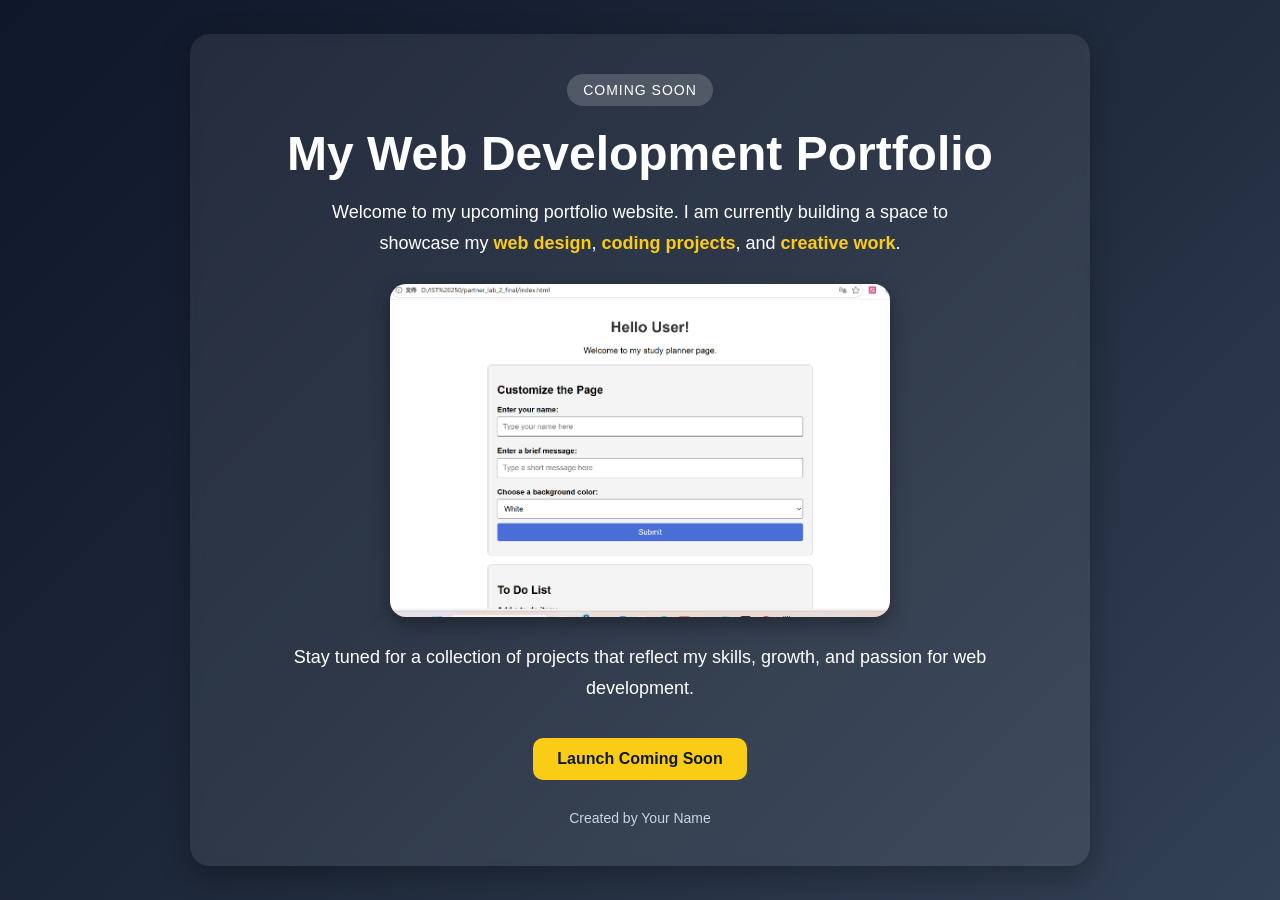
==== index.html @ 35b4b144 "Add files via upload" ====
<!DOCTYPE html>
<html lang="en">
<head>
  <meta charset="UTF-8" />
  <meta name="viewport" content="width=device-width, initial-scale=1.0" />
  <title>Coming Soon | My Portfolio</title>
  <style>
    * {
      box-sizing: border-box;
      margin: 0;
      padding: 0;
    }

    body {
      font-family: Arial, sans-serif;
      min-height: 100vh;
      background: linear-gradient(135deg, #0f172a, #1e293b, #334155);
      color: white;
      display: flex;
      justify-content: center;
      align-items: center;
      padding: 30px;
    }

    .container {
      max-width: 900px;
      width: 100%;
      background: rgba(255, 255, 255, 0.08);
      border-radius: 20px;
      padding: 40px;
      text-align: center;
      box-shadow: 0 10px 30px rgba(0, 0, 0, 0.3);
      backdrop-filter: blur(6px);
    }

    .tag {
      display: inline-block;
      padding: 8px 16px;
      border-radius: 999px;
      background: rgba(255, 255, 255, 0.18);
      font-size: 14px;
      margin-bottom: 20px;
      letter-spacing: 1px;
    }

    h1 {
      font-size: 48px;
      margin-bottom: 16px;
    }

    p {
      font-size: 18px;
      line-height: 1.7;
      max-width: 700px;
      margin: 0 auto 24px;
    }

    .highlight {
      color: #facc15;
      font-weight: bold;
    }

    img {
      width: 100%;
      max-width: 500px;
      border-radius: 16px;
      margin: 25px auto;
      display: block;
      box-shadow: 0 8px 20px rgba(0, 0, 0, 0.35);
    }

    .button {
      display: inline-block;
      margin-top: 10px;
      padding: 12px 24px;
      border-radius: 10px;
      background: #facc15;
      color: #111827;
      text-decoration: none;
      font-weight: bold;
      transition: 0.3s;
    }

    .button:hover {
      background: #fde047;
      transform: translateY(-2px);
    }

    .footer {
      margin-top: 30px;
      font-size: 14px;
      color: #cbd5e1;
    }

    @media (max-width: 600px) {
      h1 {
        font-size: 34px;
      }

      p {
        font-size: 16px;
      }

      .container {
        padding: 28px 20px;
      }
    }
  </style>
</head>
<body>
  <div class="container">
    <div class="tag">COMING SOON</div>
    <h1>My Web Development Portfolio</h1>
    <p>
      Welcome to my upcoming portfolio website. I am currently building a space
      to showcase my <span class="highlight">web design</span>,
      <span class="highlight">coding projects</span>, and
      <span class="highlight">creative work</span>.
    </p>

    <img src="portfolio-preview.jpg" alt="Portfolio preview image" />

    <p>
      Stay tuned for a collection of projects that reflect my skills, growth,
      and passion for web development.
    </p>

    <a href="#" class="button">Launch Coming Soon</a>

    <div class="footer">
      Created by Your Name
    </div>
  </div>
</body>
</html>
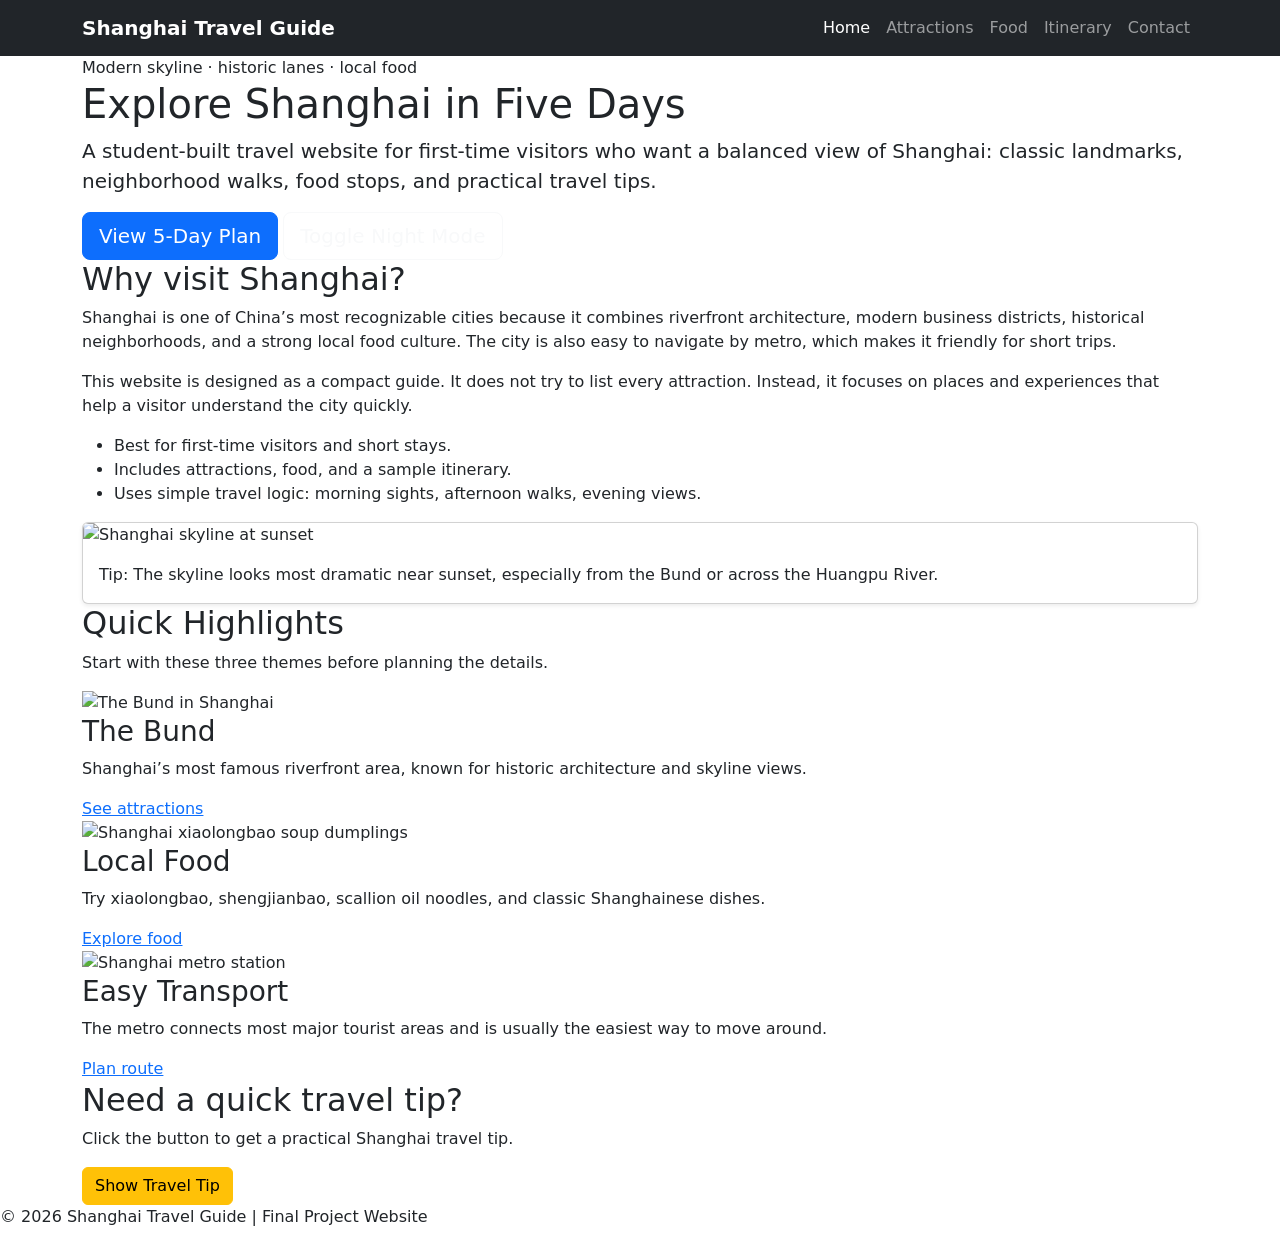
==== commit 53be4223: "Add files via upload" ====
--- a/index.html
+++ b/index.html
@@ -1,135 +1,112 @@
-<!DOCTYPE html>
-<html lang="en">
-<head>
-  <meta charset="UTF-8" />
-  <meta name="viewport" content="width=device-width, initial-scale=1.0" />
-  <title>Coming Soon | My Portfolio</title>
-  <style>
-    * {
-      box-sizing: border-box;
-      margin: 0;
-      padding: 0;
-    }
-
-    body {
-      font-family: Arial, sans-serif;
-      min-height: 100vh;
-      background: linear-gradient(135deg, #0f172a, #1e293b, #334155);
-      color: white;
-      display: flex;
-      justify-content: center;
-      align-items: center;
-      padding: 30px;
-    }
-
-    .container {
-      max-width: 900px;
-      width: 100%;
-      background: rgba(255, 255, 255, 0.08);
-      border-radius: 20px;
-      padding: 40px;
-      text-align: center;
-      box-shadow: 0 10px 30px rgba(0, 0, 0, 0.3);
-      backdrop-filter: blur(6px);
-    }
-
-    .tag {
-      display: inline-block;
-      padding: 8px 16px;
-      border-radius: 999px;
-      background: rgba(255, 255, 255, 0.18);
-      font-size: 14px;
-      margin-bottom: 20px;
-      letter-spacing: 1px;
-    }
-
-    h1 {
-      font-size: 48px;
-      margin-bottom: 16px;
-    }
-
-    p {
-      font-size: 18px;
-      line-height: 1.7;
-      max-width: 700px;
-      margin: 0 auto 24px;
-    }
-
-    .highlight {
-      color: #facc15;
-      font-weight: bold;
-    }
-
-    img {
-      width: 100%;
-      max-width: 500px;
-      border-radius: 16px;
-      margin: 25px auto;
-      display: block;
-      box-shadow: 0 8px 20px rgba(0, 0, 0, 0.35);
-    }
-
-    .button {
-      display: inline-block;
-      margin-top: 10px;
-      padding: 12px 24px;
-      border-radius: 10px;
-      background: #facc15;
-      color: #111827;
-      text-decoration: none;
-      font-weight: bold;
-      transition: 0.3s;
-    }
-
-    .button:hover {
-      background: #fde047;
-      transform: translateY(-2px);
-    }
-
-    .footer {
-      margin-top: 30px;
-      font-size: 14px;
-      color: #cbd5e1;
-    }
-
-    @media (max-width: 600px) {
-      h1 {
-        font-size: 34px;
-      }
-
-      p {
-        font-size: 16px;
-      }
-
-      .container {
-        padding: 28px 20px;
-      }
-    }
-  </style>
-</head>
-<body>
-  <div class="container">
-    <div class="tag">COMING SOON</div>
-    <h1>My Web Development Portfolio</h1>
-    <p>
-      Welcome to my upcoming portfolio website. I am currently building a space
-      to showcase my <span class="highlight">web design</span>,
-      <span class="highlight">coding projects</span>, and
-      <span class="highlight">creative work</span>.
-    </p>
-
-    <img src="portfolio-preview.jpg" alt="Portfolio preview image" />
-
-    <p>
-      Stay tuned for a collection of projects that reflect my skills, growth,
-      and passion for web development.
-    </p>
-
-    <a href="#" class="button">Launch Coming Soon</a>
-
-    <div class="footer">
-      Created by Your Name
-    </div>
-  </div>
-</body>
-</html>+<!DOCTYPE html>
+<html lang="en">
+<head>
+  <meta charset="UTF-8">
+  <meta name="viewport" content="width=device-width, initial-scale=1.0">
+  <title>Shanghai Travel Guide | Home</title>
+  <link href="https://cdn.jsdelivr.net/npm/bootstrap@5.3.3/dist/css/bootstrap.min.css" rel="stylesheet">
+  <link rel="stylesheet" href="css/style.css">
+</head>
+<body>
+  <nav class="navbar navbar-expand-lg navbar-dark bg-dark sticky-top">
+    <div class="container">
+      <a class="navbar-brand fw-bold" href="index.html">Shanghai Travel Guide</a>
+      <button class="navbar-toggler" type="button" data-bs-toggle="collapse" data-bs-target="#mainNav" aria-controls="mainNav" aria-expanded="false" aria-label="Toggle navigation">
+        <span class="navbar-toggler-icon"></span>
+      </button>
+      <div class="collapse navbar-collapse" id="mainNav">
+        <ul class="navbar-nav ms-auto">
+          <li class="nav-item"><a class="nav-link active" href="index.html">Home</a></li>
+          <li class="nav-item"><a class="nav-link" href="attractions.html">Attractions</a></li>
+          <li class="nav-item"><a class="nav-link" href="food.html">Food</a></li>
+          <li class="nav-item"><a class="nav-link" href="itinerary.html">Itinerary</a></li>
+          <li class="nav-item"><a class="nav-link" href="contact.html">Contact</a></li>
+        </ul>
+      </div>
+    </div>
+  </nav>
+
+  <header class="hero-section">
+    <div class="hero-overlay">
+      <div class="container hero-content">
+        <span class="eyebrow">Modern skyline · historic lanes · local food</span>
+        <h1 id="mainTitle">Explore Shanghai in Five Days</h1>
+        <p class="lead">A student-built travel website for first-time visitors who want a balanced view of Shanghai: classic landmarks, neighborhood walks, food stops, and practical travel tips.</p>
+        <div class="hero-buttons">
+          <a href="itinerary.html" class="btn btn-primary btn-lg">View 5-Day Plan</a>
+          <button id="themeToggle" class="btn btn-outline-light btn-lg" type="button">Toggle Night Mode</button>
+        </div>
+      </div>
+    </div>
+  </header>
+
+  <main class="container main-content">
+    <section class="intro-grid">
+      <div class="intro-text">
+        <h2>Why visit Shanghai?</h2>
+        <p>Shanghai is one of China’s most recognizable cities because it combines riverfront architecture, modern business districts, historical neighborhoods, and a strong local food culture. The city is also easy to navigate by metro, which makes it friendly for short trips.</p>
+        <p>This website is designed as a compact guide. It does not try to list every attraction. Instead, it focuses on places and experiences that help a visitor understand the city quickly.</p>
+        <ul class="feature-list">
+          <li>Best for first-time visitors and short stays.</li>
+          <li>Includes attractions, food, and a sample itinerary.</li>
+          <li>Uses simple travel logic: morning sights, afternoon walks, evening views.</li>
+        </ul>
+      </div>
+      <div class="intro-image card shadow-sm">
+        <img src="images/shanghai-skyline.jpg" alt="Shanghai skyline at sunset" class="img-fluid rounded-top">
+        <div class="card-body">
+          <p class="card-text">Tip: The skyline looks most dramatic near sunset, especially from the Bund or across the Huangpu River.</p>
+        </div>
+      </div>
+    </section>
+
+    <section class="section-block">
+      <div class="section-heading">
+        <h2>Quick Highlights</h2>
+        <p>Start with these three themes before planning the details.</p>
+      </div>
+      <div class="card-grid">
+        <article class="travel-card">
+          <img src="images/the-bund.jpg" alt="The Bund in Shanghai">
+          <div class="travel-card-body">
+            <h3>The Bund</h3>
+            <p>Shanghai’s most famous riverfront area, known for historic architecture and skyline views.</p>
+            <a href="attractions.html" class="card-link">See attractions</a>
+          </div>
+        </article>
+        <article class="travel-card">
+          <img src="images/xiaolongbao.jpg" alt="Shanghai xiaolongbao soup dumplings">
+          <div class="travel-card-body">
+            <h3>Local Food</h3>
+            <p>Try xiaolongbao, shengjianbao, scallion oil noodles, and classic Shanghainese dishes.</p>
+            <a href="food.html" class="card-link">Explore food</a>
+          </div>
+        </article>
+        <article class="travel-card">
+          <img src="images/shanghai-metro.jpg" alt="Shanghai metro station">
+          <div class="travel-card-body">
+            <h3>Easy Transport</h3>
+            <p>The metro connects most major tourist areas and is usually the easiest way to move around.</p>
+            <a href="itinerary.html" class="card-link">Plan route</a>
+          </div>
+        </article>
+      </div>
+    </section>
+
+    <section class="interactive-panel" id="travelTipPanel">
+      <div>
+        <h2>Need a quick travel tip?</h2>
+        <p id="tipText">Click the button to get a practical Shanghai travel tip.</p>
+      </div>
+      <button id="tipButton" class="btn btn-warning" type="button">Show Travel Tip</button>
+    </section>
+  </main>
+
+  <footer>
+    <p>&copy; 2026 Shanghai Travel Guide | Final Project Website</p>
+  </footer>
+
+  <script src="https://cdn.jsdelivr.net/npm/bootstrap@5.3.3/dist/js/bootstrap.bundle.min.js"></script>
+  <script src="js/script.js"></script>
+</body>
+</html>
